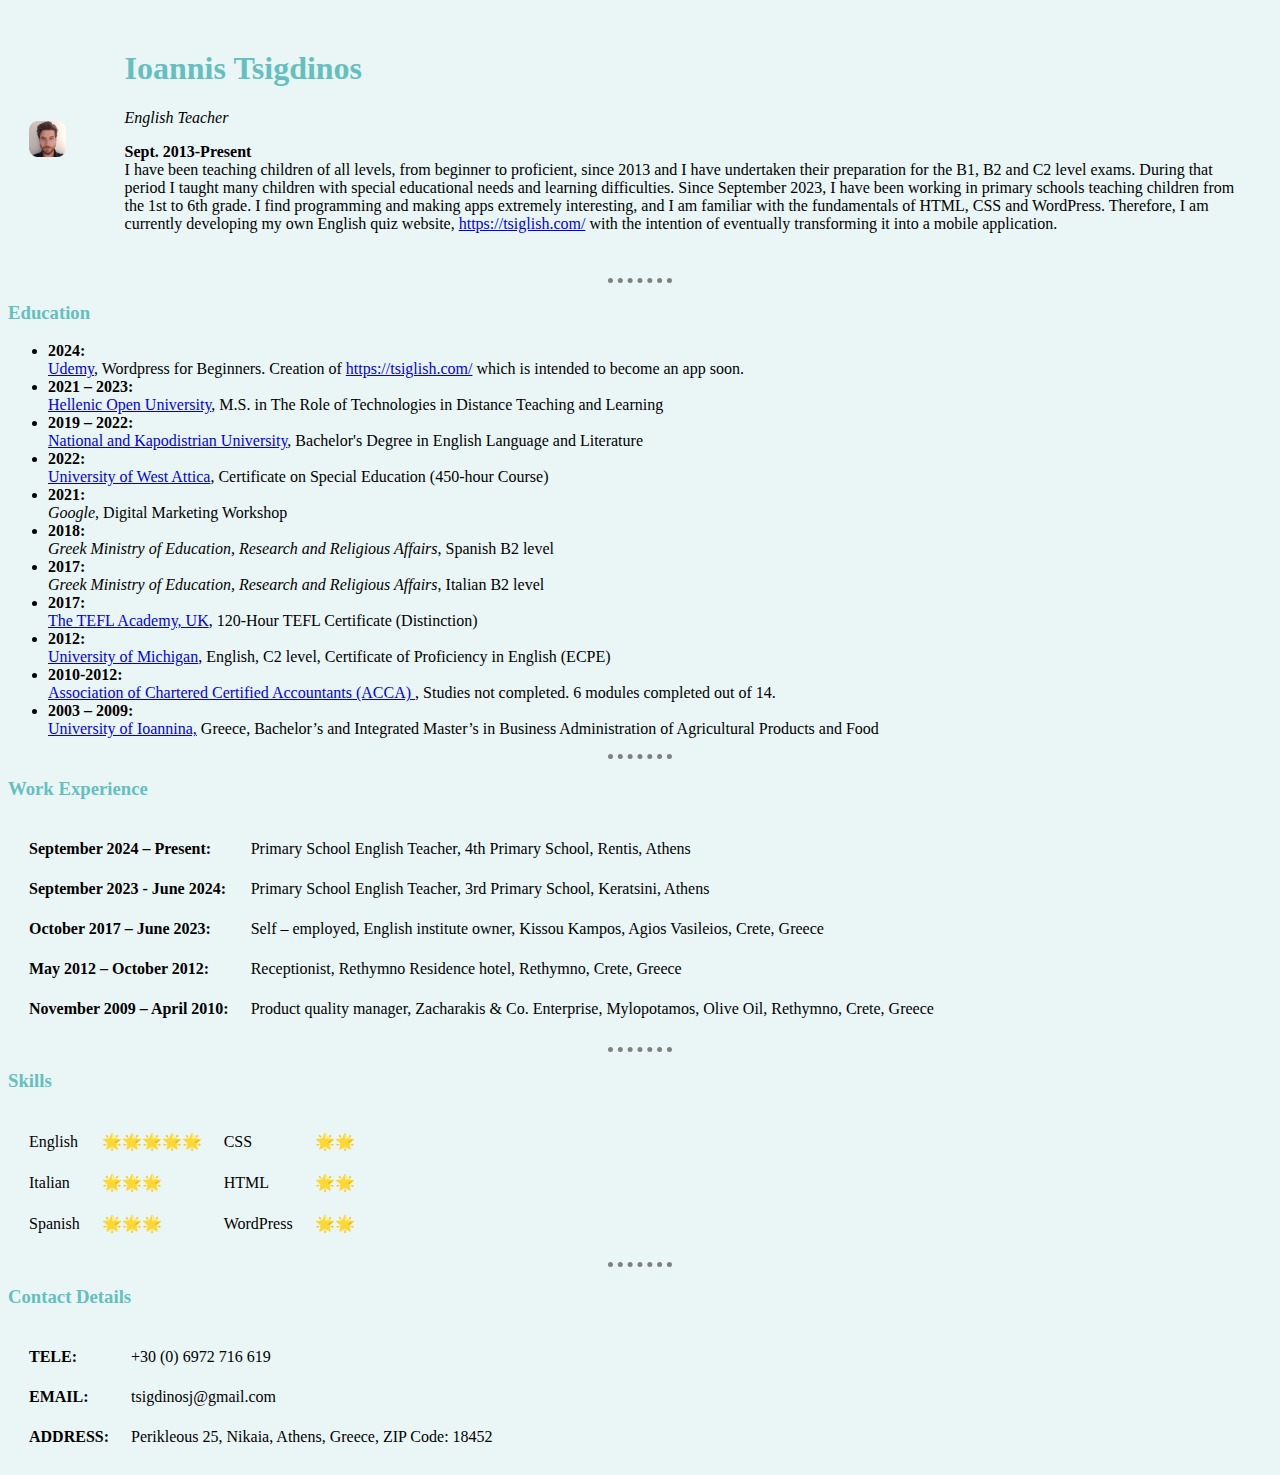
==== index.html @ edef63aa "Update index.html" ====
<!DOCTYPE html>
  <html lang="en" dir="ltr">

  <head>
    <meta name="viewport" content="width=device-width, initial-scale=1.0">
    <meta charset="utf-8">
    <title>Image and Text Wrapping</title>
<style>
    table {
        border-spacing: 20px;
    }

    img {
        float: left;
        margin-right: 20px;
        max-width: 50%; /* Adjust the maximum width as needed */
        height: auto;
    }

    p {
        clear: both;
    }

    @media only screen and (max-width: 600px) {
        img {
            float: none;
            clear: both;
            margin: 0 auto 20px; /* Center the image on smaller screens */
            max-width: 100%;
        }
    }
</style>
    
    <title>Ioannis Tsigdinos - CV</title>
    </head>
    <link rel="stylesheet" href="css/styles.css">
  <body>
    <table cellspacing="20">
      <tr>
       <td>
  <img src="images/personalProfilePic.png.png" alt="personalProfilePic" width="220" height="220">
</td>
         <td>
         <p> 
          <h1>Ioannis Tsigdinos</h1>
          <p><em> English Teacher </em></p>
          <p> <strong> Sept. 2013-Present</strong><br>
          I have been teaching children of all levels, from beginner to proficient, since 2013 and I have undertaken
          their preparation for the B1, B2 and C2 level exams. During that period I taught many children with special 
          educational needs and learning difficulties. Since September 2023, I have been working in primary schools 
          teaching children from the 1st to 6th grade.

          I find programming and making apps extremely interesting, and I am familiar with the fundamentals of HTML, 
          CSS and WordPress. Therefore, I am currently developing my own English quiz website, <a href="https://tsiglish.com/">https://tsiglish.com/</a> 
          with the intention of eventually transforming it into a mobile application.
         </p>
       
        </td>
      </tr>
    </table>
    <hr>
    <h3>Education</h3>
    <ul>
      <li><strong>2024:</strong><br><a href="https://www.udemy.com/">Udemy</a>, Wordpress for Beginners. Creation of <a href="https://tsiglish.com/">https://tsiglish.com/</a> which is intended to become an app soon.</li>
      <li><strong>2021 – 2023:</strong><br><a href="https://www.eap.gr/">Hellenic Open University</a>, M.S. in The Role of Technologies in Distance Teaching and Learning </li>
      <li><strong>2019 – 2022:</strong><br><a href="https://en.uoa.gr/">National and Kapodistrian University</a>, Bachelor's Degree in English Language and Literature </li>
      <li><strong>2022:</strong><br><a href="https://www.uniwa.gr/en/">University of West Attica</a>, Certificate on Special Education (450-hour Course) </li>
      <li><strong>2021:</strong><br><em>Google</em>, Digital Marketing Workshop</li>
      <li><strong>2018:</strong><br><em>Greek Ministry of Education, Research and Religious Affairs</em>, Spanish B2 level</li>
      <li><strong>2017:</strong><br><em>Greek Ministry of Education, Research and Religious Affairs</em>, Italian B2 level</li>
      <li><strong>2017:</strong><br><a href="https://www.theteflacademy.com/eu/">The TEFL Academy, UK</a>, 120-Hour TEFL Certificate (Distinction) </li>
      <li><strong>2012:</strong><br><a href="https://michiganassessment.org/michigan-tests/ecpe/">University of Michigan</a>, English, C2 level, Certificate of Proficiency in English (ECPE)</li>
      <li><strong>2010-2012:</strong><br><a href="https://www.accaglobal.com/uk/en.html">Association of Chartered Certified Accountants (ACCA) </a>, Studies not completed. 6 modules completed out of 14.</li>
      <li><strong>2003 – 2009:</strong><br><a href="https://www.uoi.gr/">University of Ioannina,</a> Greece, Bachelor’s and Integrated Master’s in Business Administration of Agricultural Products and Food</li>
    </ul>
    <hr>
    <h3>Work Experience</h3>
    <table cellspacing="10">
      <tr>
        <td><strong>September 2024 – Present:</strong><br></td>
        <td>Primary School English Teacher, 4th Primary School, Rentis, Athens</td>
      </tr>
      <tr>
        <td><strong>September 2023 - June 2024:</strong></td>
        <td>Primary School English Teacher, 3rd Primary School, Keratsini, Athens</td>
      </tr>
      <tr>
        <td><strong>October 2017 – June 2023:</strong></td>
        <td>Self – employed, English institute owner, Kissou Kampos, Agios Vasileios, Crete, Greece</td>
      </tr>
      <tr>
        <td><strong>May 2012 – October 2012:</strong></td>
        <td>Receptionist, Rethymno Residence hotel, Rethymno, Crete, Greece</td>
      </tr>
       <tr>
        <td><strong>November 2009 – April 2010:</strong></td>
        <td>Product quality manager, Zacharakis & Co. Enterprise, Mylopotamos, Olive Oil, Rethymno, Crete, Greece</td>
      </tr>
    </table>
    <hr>
    <h3>Skills</h3>
    <table cellspacing="10">
      <tr>
        <td>English</td>
        <td>🌟🌟🌟🌟🌟</td>
        <td>CSS</td>
        <td>🌟🌟</td>
      <tr>
        <td>Italian</td>
        <td>🌟🌟🌟</td>
        <td>HTML</td>
        <td>🌟🌟</td>
      <tr>
        <td>Spanish</td>
        <td>🌟🌟🌟</td>
        <td>WordPress</td>
        <td>🌟🌟</td>
      </tr>
      </tr>
    </table>
    <hr>
    <h3>Contact Details</h3>
<table cellspacing="10">
      <tr>
        <td><strong>TELE:</strong><br></td>
        <td>+30 (0) 6972 716 619 </td>
      </tr>
      <tr>
        <td><strong>EMAIL:</strong></td>
        <td>tsigdinosj@gmail.com</td>
      </tr>
      <tr>
        <td><strong>ΑDDRESS:</strong></td>
        <td>Perikleous 25, Nikaia, Athens, Greece, ZIP Code: 18452</td>
      </tr>

  </body>

  </html>
---- css/styles.css ----
body {
  background-color: #EAF6F6;
}
 
hr {
  border-style: none;
  border-top-style: dotted;
  border-color: grey;
  border-width: 5px;
  width: 5%;
}

h1 {
  color: #66BFBF;
}

h3 {
  color: #66BFBF;
}
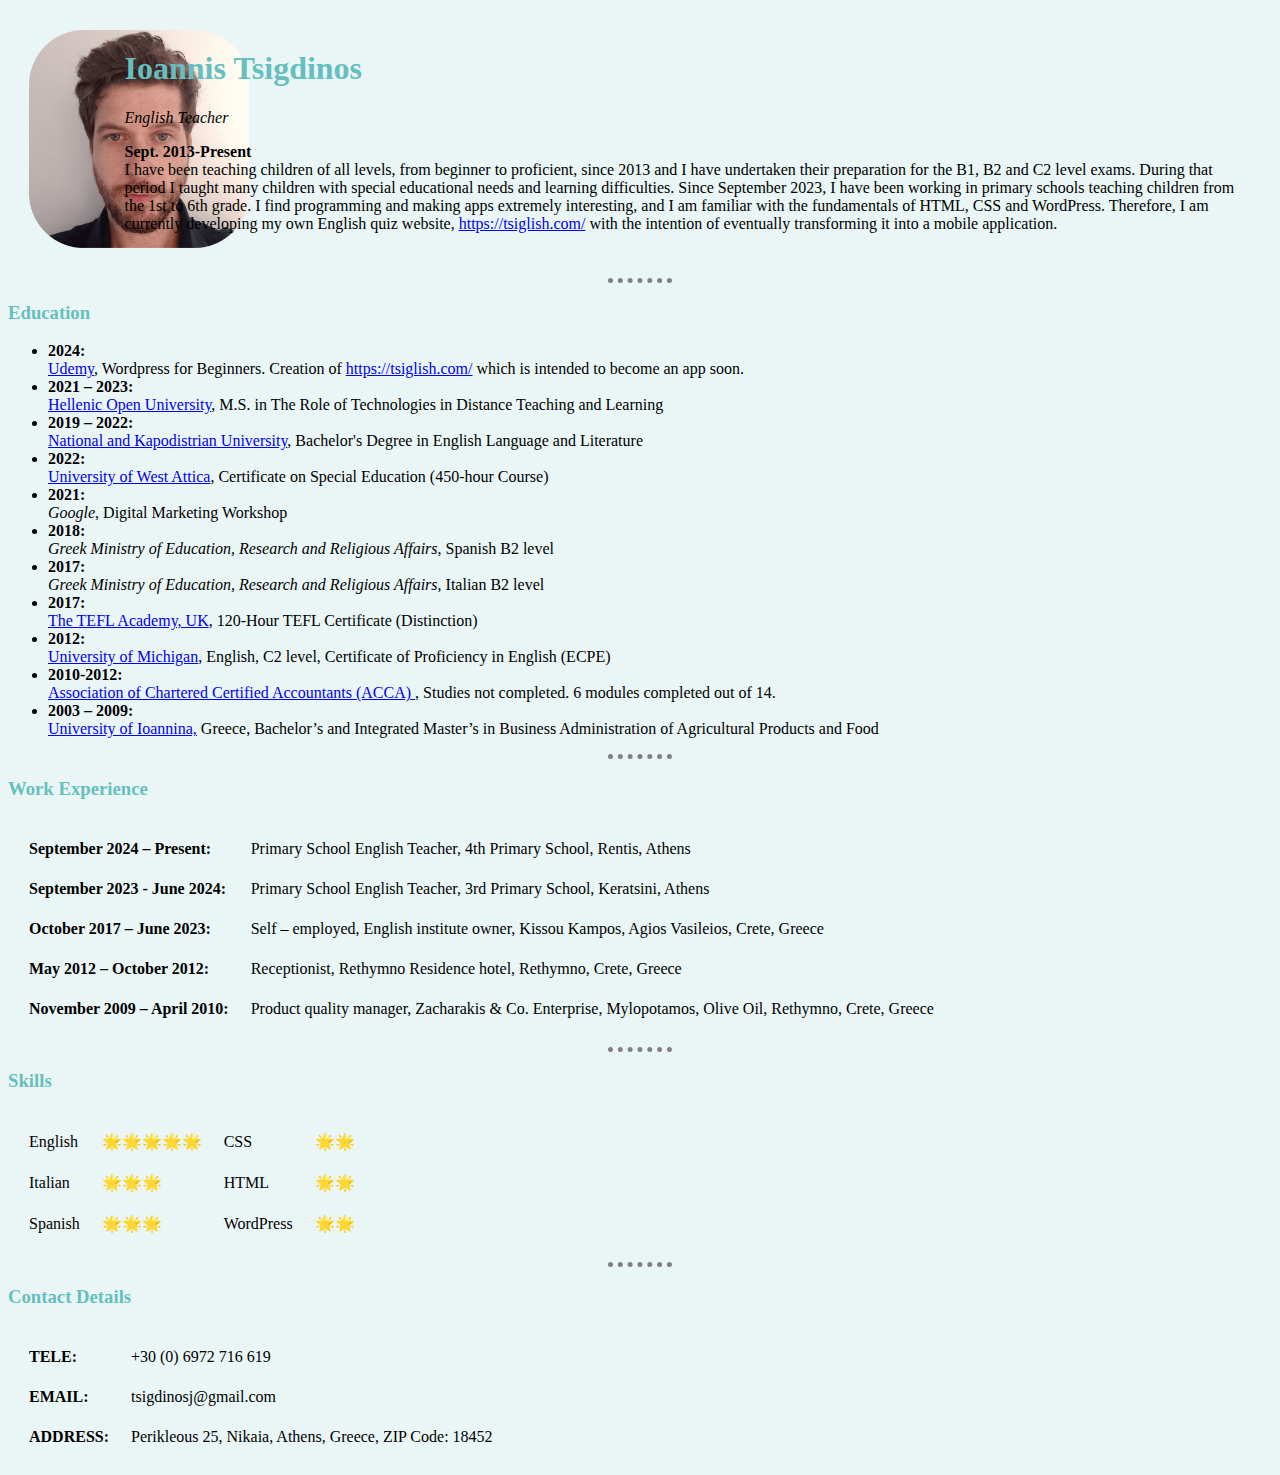
==== commit 78f2aae6: "Update index.html" ====
--- a/index.html
+++ b/index.html
@@ -13,7 +13,7 @@
     img {
         float: left;
         margin-right: 20px;
-        max-width: 50%; /* Adjust the maximum width as needed */
+        max-width: 500%; /* Adjust the maximum width as needed */
         height: auto;
     }
 
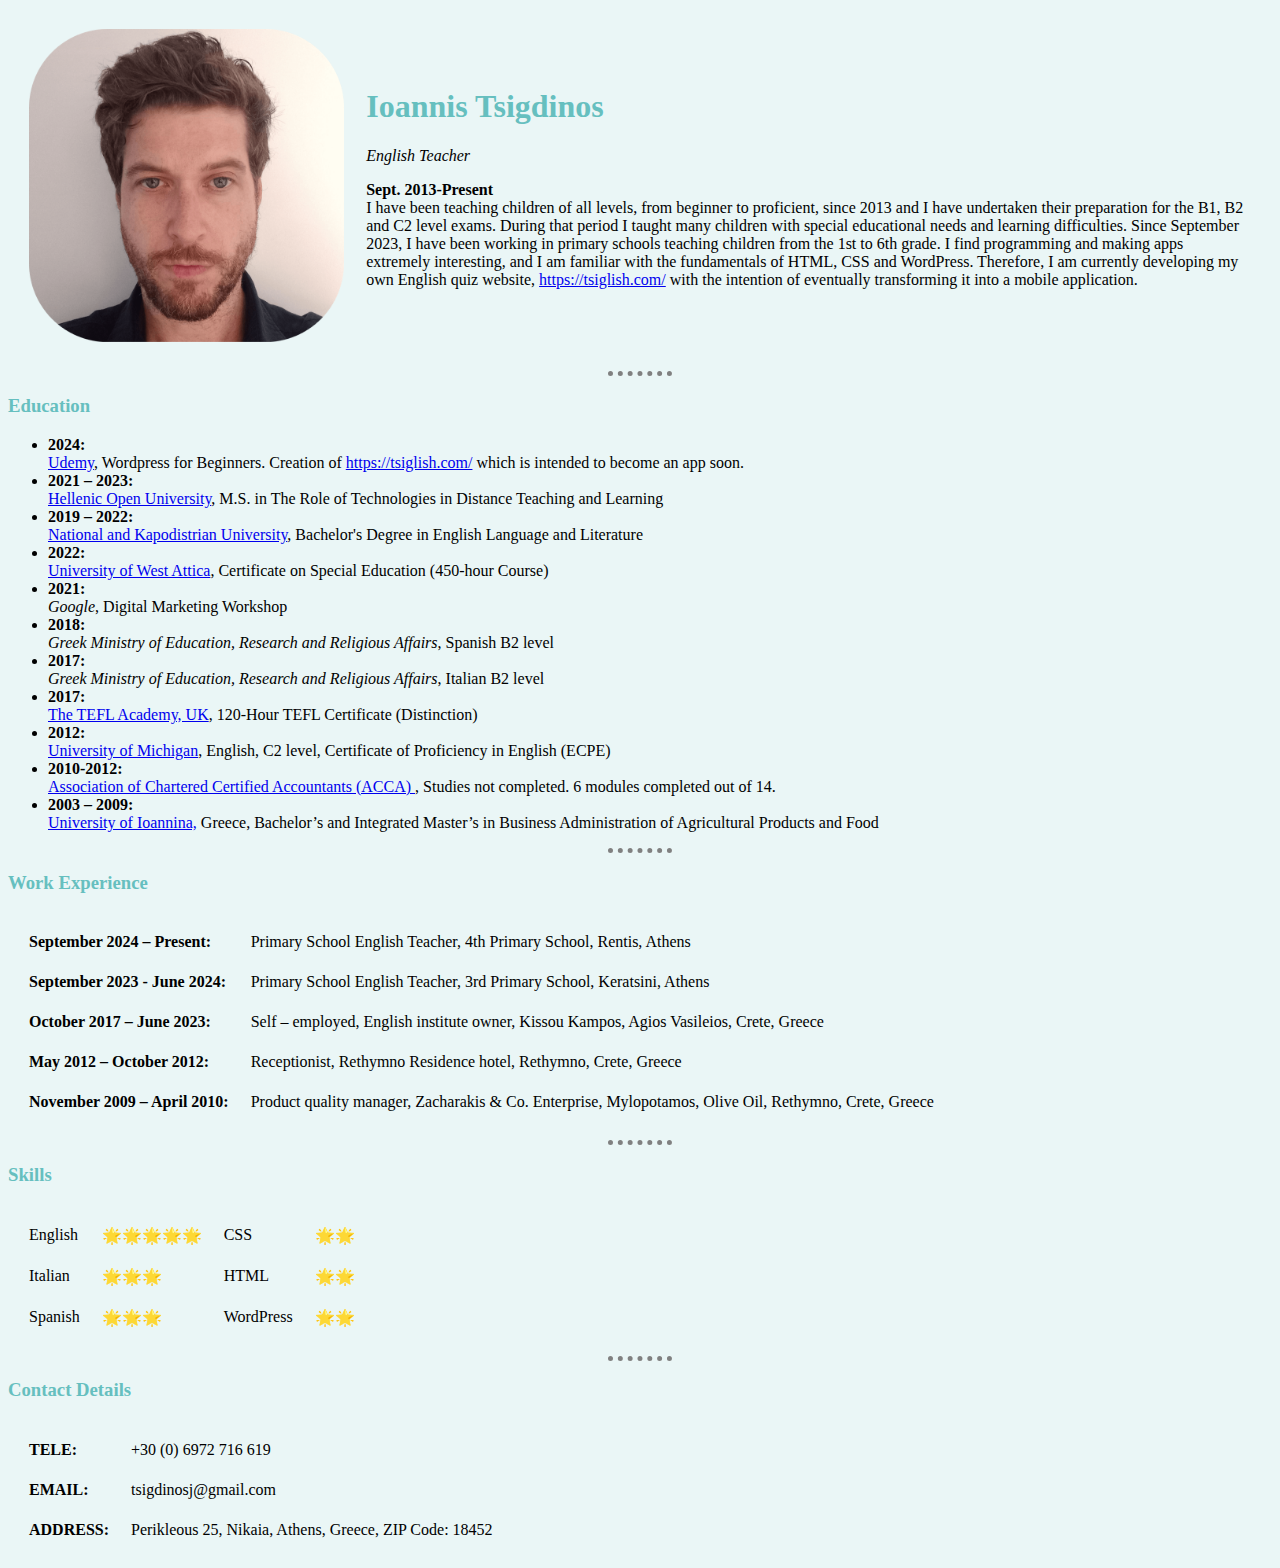
==== commit 8fb77e3b: "Update index.html" ====
--- a/index.html
+++ b/index.html
@@ -13,7 +13,8 @@
     img {
         float: left;
         margin-right: 20px;
-        max-width: 500%; /* Adjust the maximum width as needed */
+        width: 100%;
+        max-width: 500%; /* Make the image at least 5 times bigger */
         height: auto;
     }
 
@@ -26,6 +27,7 @@
             float: none;
             clear: both;
             margin: 0 auto 20px; /* Center the image on smaller screens */
+            width: 100%;
             max-width: 100%;
         }
     }
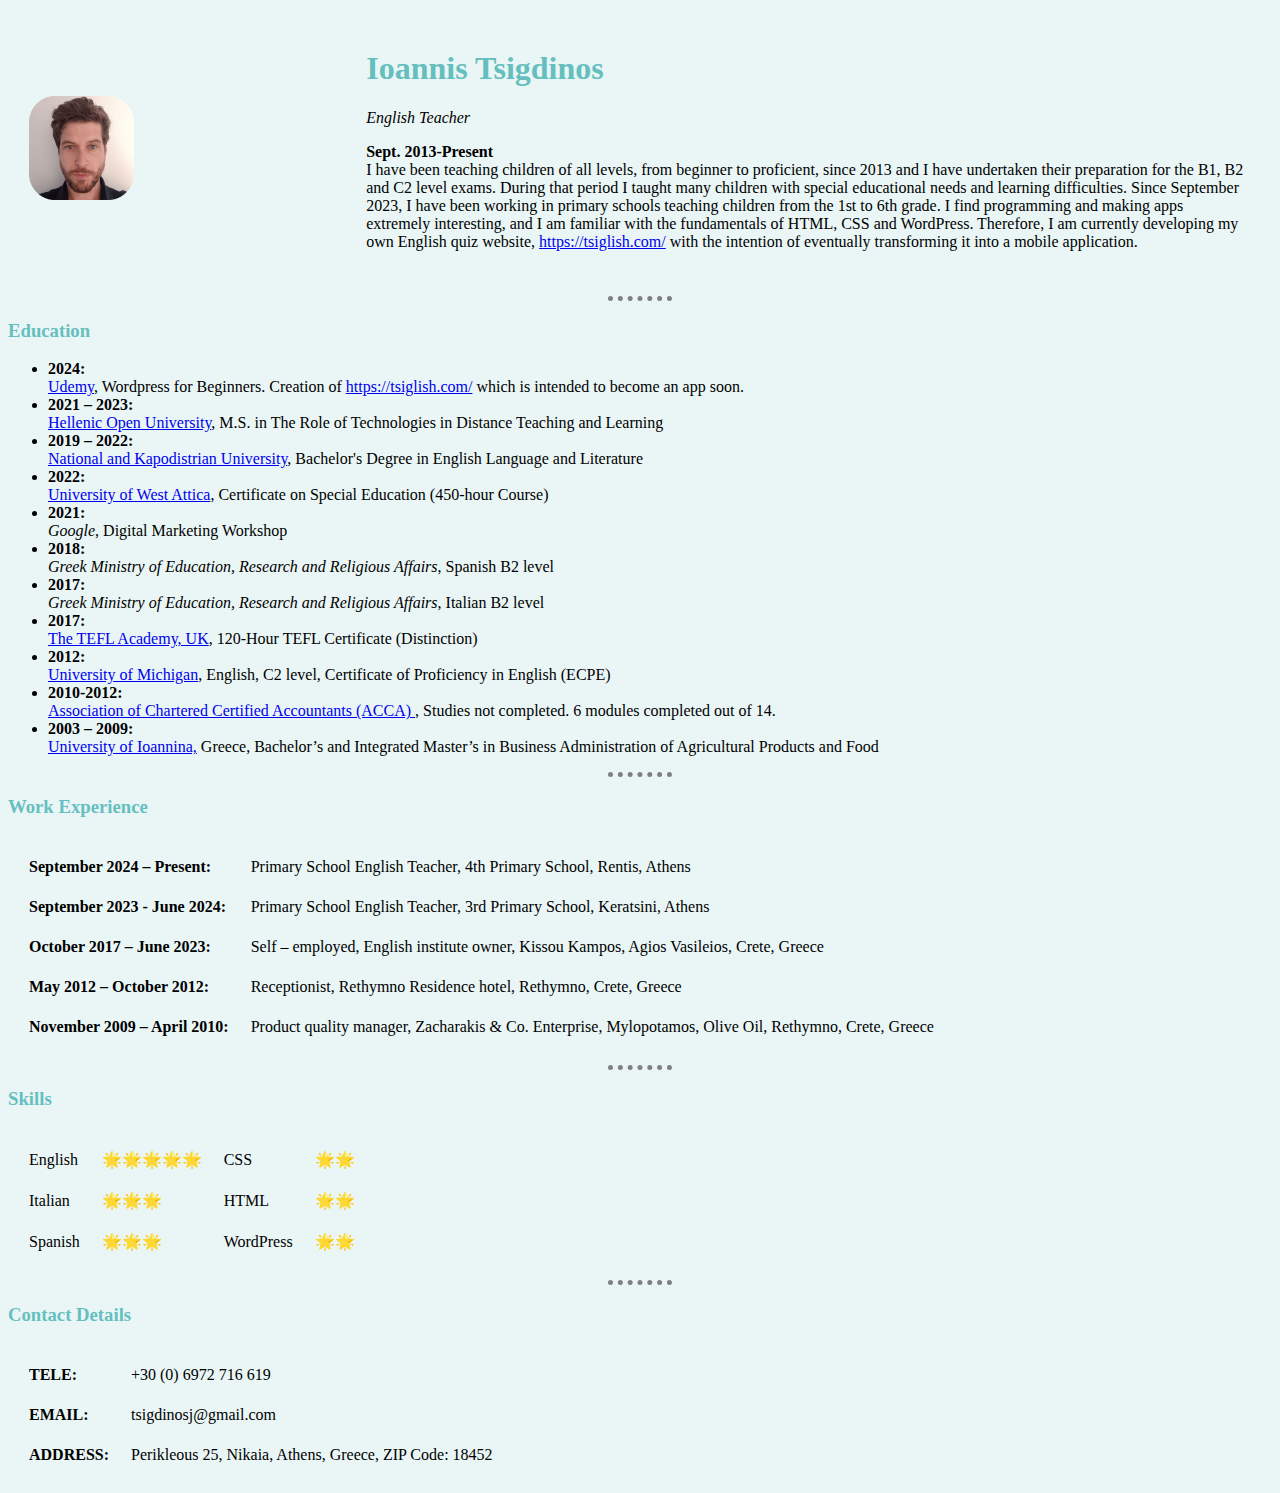
==== commit a705669a: "Update index.html" ====
--- a/index.html
+++ b/index.html
@@ -6,31 +6,55 @@
     <meta charset="utf-8">
     <title>Image and Text Wrapping</title>
 <style>
-    table {
-        border-spacing: 20px;
-    }
 
-    img {
-        float: left;
-        margin-right: 20px;
-        width: 100%;
-        max-width: 500%; /* Make the image at least 5 times bigger */
-        height: auto;
-    }
+table {
 
-    p {
-        clear: both;
-    }
+border-spacing: 20px;
 
-    @media only screen and (max-width: 600px) {
-        img {
-            float: none;
-            clear: both;
-            margin: 0 auto 20px; /* Center the image on smaller screens */
-            width: 100%;
-            max-width: 100%;
-        }
-    }
+}
+
+img {
+
+float: left;
+
+margin-right: 20px;
+
+width: 33.33%; /* Make the image 3 times smaller on computers */
+
+max-width: 33.33%; /* Make the image 3 times smaller on computers */
+
+height: auto;
+
+}
+
+p {
+
+margin-top: 0;
+
+clear: both;
+
+}
+
+@media only screen and (max-width: 600px) {
+
+img {
+
+width: 100%; /* Make the image 3 times bigger on phones */
+
+max-width: 100%; /* Make the image 3 times bigger on phones */
+
+margin: 0 auto 20px; /* Center the image on smaller screens */
+
+}
+
+td {
+
+width: 100%; /* Ensure text occupies full width under the image on phones */
+
+}
+
+}
+
 </style>
     
     <title>Ioannis Tsigdinos - CV</title>
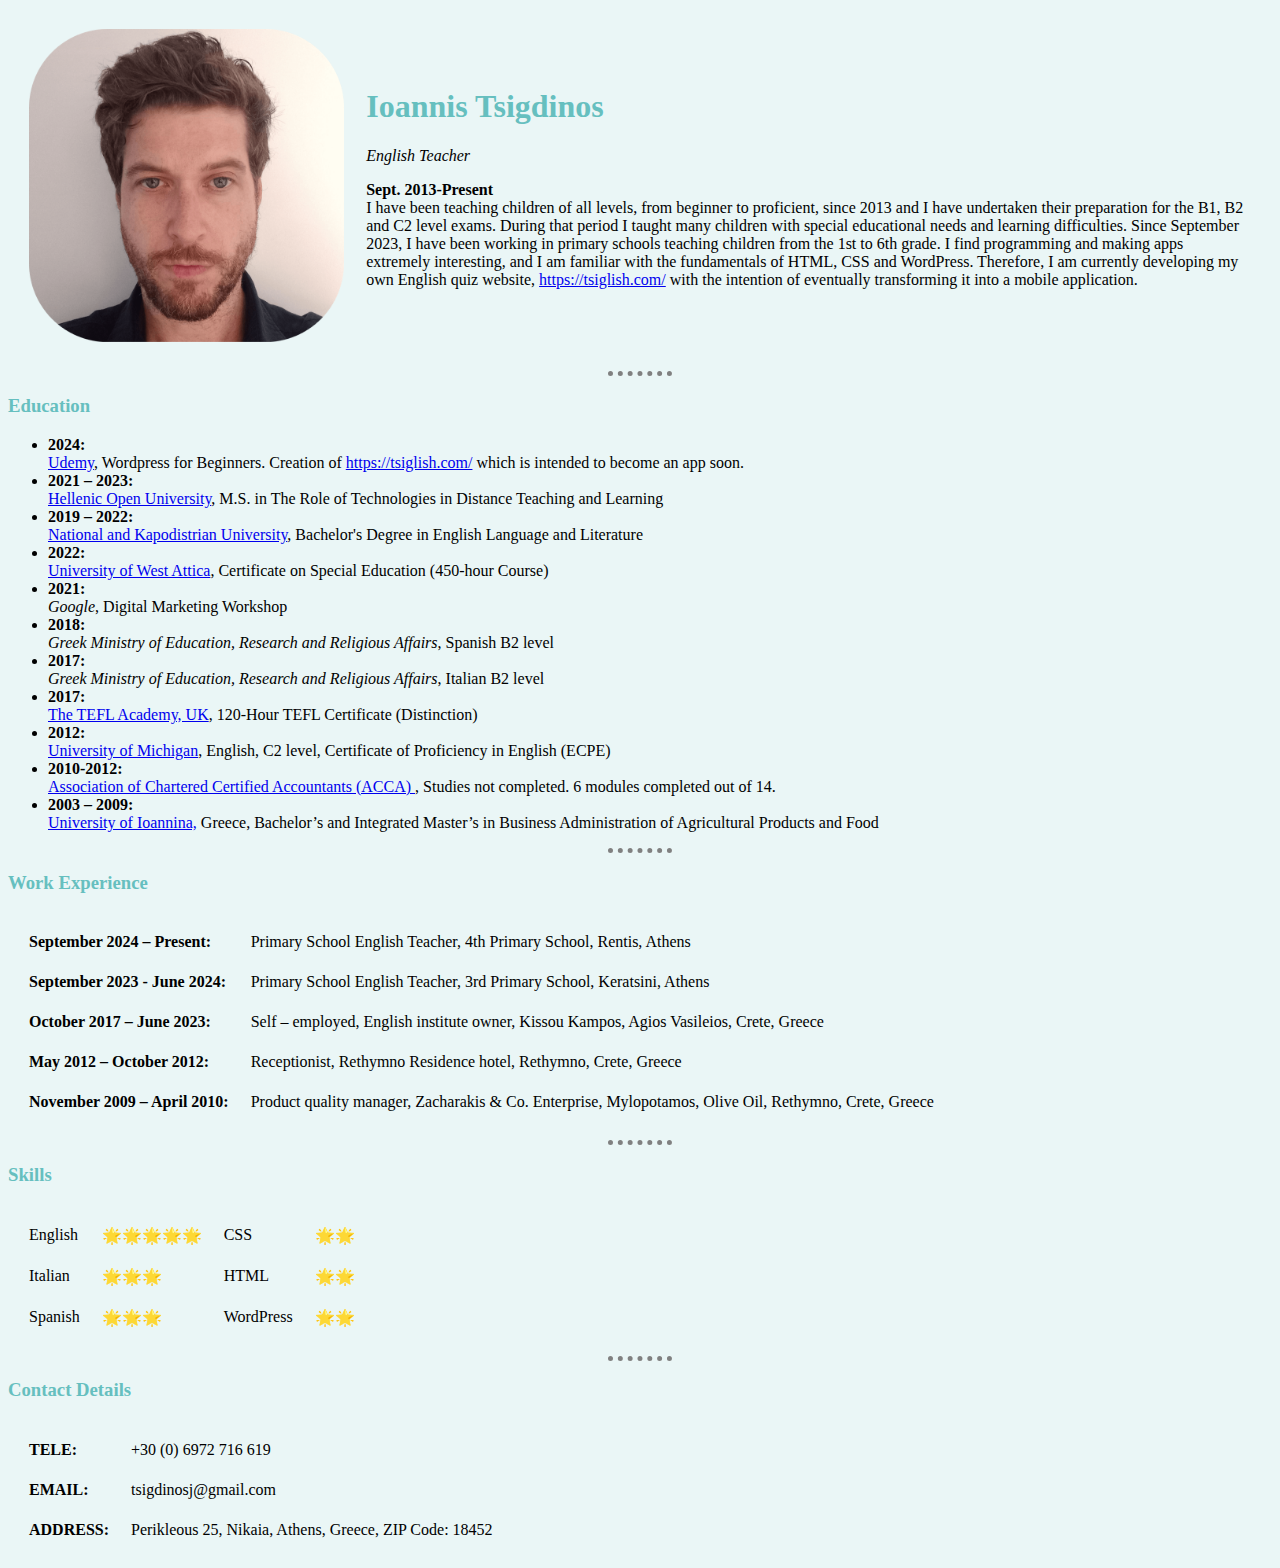
==== commit 62212521: "Update index.html" ====
--- a/index.html
+++ b/index.html
@@ -6,57 +6,31 @@
     <meta charset="utf-8">
     <title>Image and Text Wrapping</title>
 <style>
+    table {
+        border-spacing: 20px;
+    }
 
-table {
+    img {
+        float: left;
+        margin-right: 20px;
+        width: auto;
+        height: auto;
+        max-width: 100%;
+    }
 
-border-spacing: 20px;
+    p {
+        margin-top: 0;
+    }
 
-}
-
-img {
-
-float: left;
-
-margin-right: 20px;
-
-width: 33.33%; /* Make the image 3 times smaller on computers */
-
-max-width: 33.33%; /* Make the image 3 times smaller on computers */
-
-height: auto;
-
-}
-
-p {
-
-margin-top: 0;
-
-clear: both;
-
-}
-
-@media only screen and (max-width: 600px) {
-
-img {
-
-width: 100%; /* Make the image 3 times bigger on phones */
-
-max-width: 100%; /* Make the image 3 times bigger on phones */
-
-margin: 0 auto 20px; /* Center the image on smaller screens */
-
-}
-
-td {
-
-width: 100%; /* Ensure text occupies full width under the image on phones */
-
-}
-
-}
-
+    @media only screen and (max-width: 600px) {
+        img {
+            float: none;
+            clear: both;
+            margin: 0 auto 20px; /* Center the image on smaller screens */
+            max-width: 100%;
+        }
+    }
 </style>
-    
     <title>Ioannis Tsigdinos - CV</title>
     </head>
     <link rel="stylesheet" href="css/styles.css">
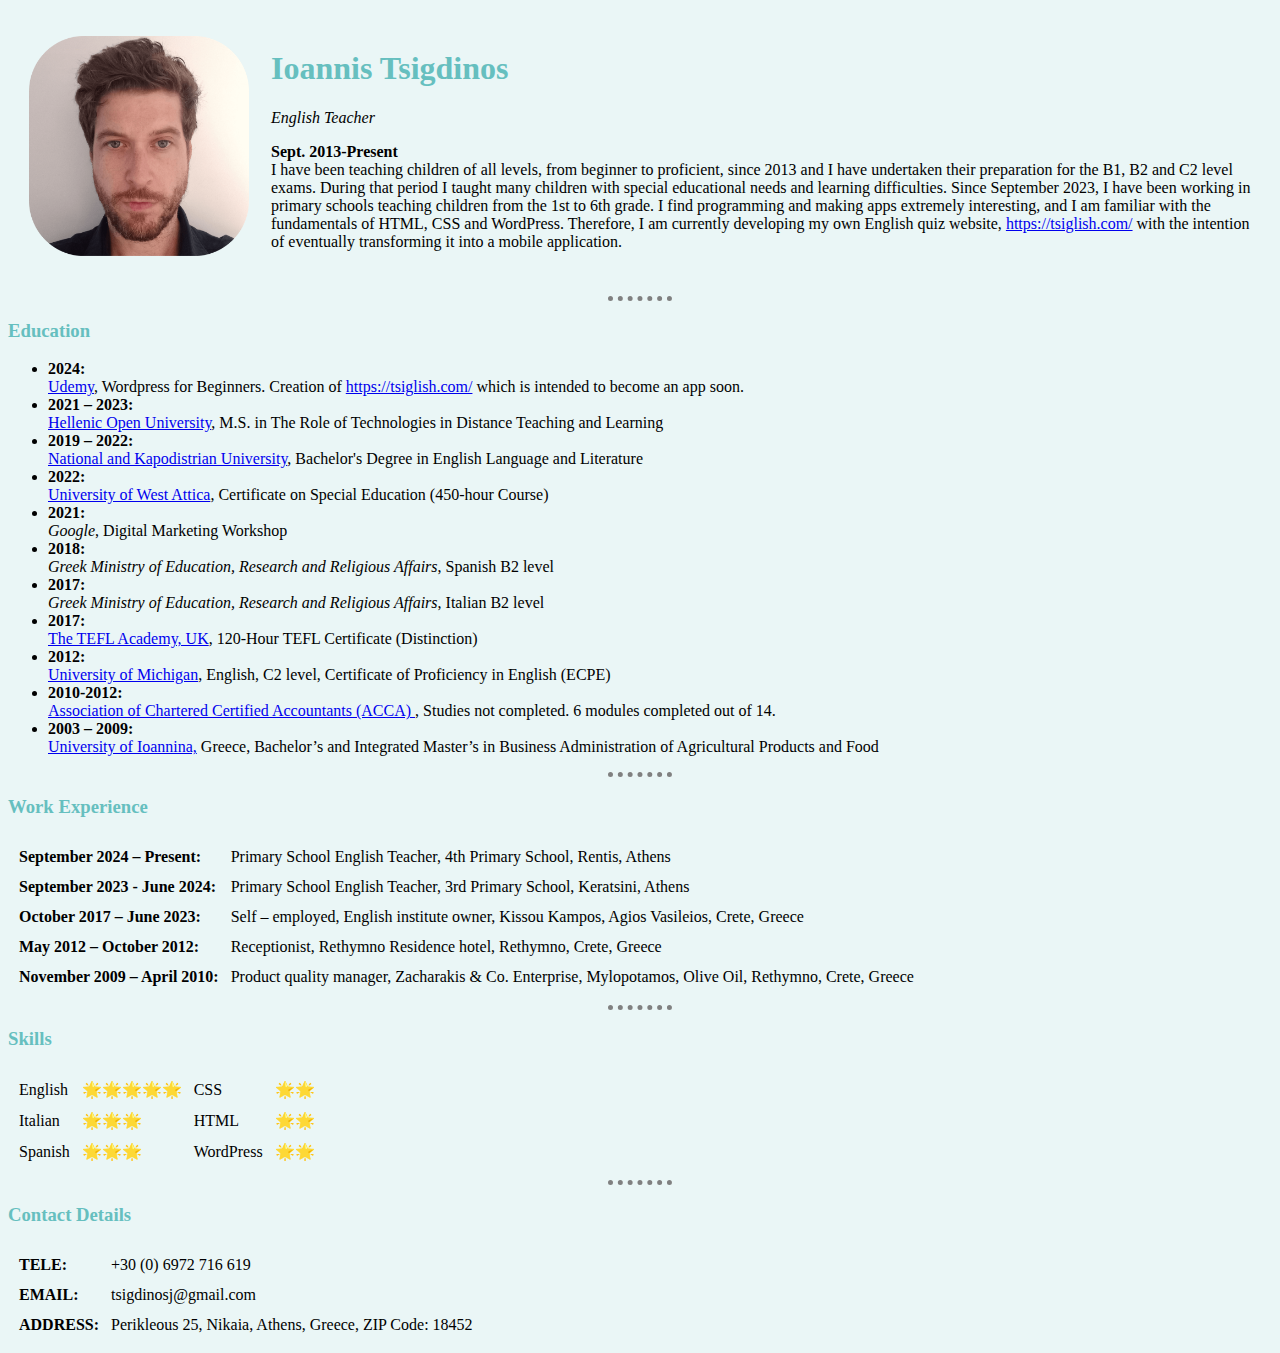
==== commit 5d3f085d: "Update index.html" ====
--- a/index.html
+++ b/index.html
@@ -4,33 +4,7 @@
   <head>
     <meta name="viewport" content="width=device-width, initial-scale=1.0">
     <meta charset="utf-8">
-    <title>Image and Text Wrapping</title>
-<style>
-    table {
-        border-spacing: 20px;
-    }
-
-    img {
-        float: left;
-        margin-right: 20px;
-        width: auto;
-        height: auto;
-        max-width: 100%;
-    }
-
-    p {
-        margin-top: 0;
-    }
-
-    @media only screen and (max-width: 600px) {
-        img {
-            float: none;
-            clear: both;
-            margin: 0 auto 20px; /* Center the image on smaller screens */
-            max-width: 100%;
-        }
-    }
-</style>
+      
     <title>Ioannis Tsigdinos - CV</title>
     </head>
     <link rel="stylesheet" href="css/styles.css">
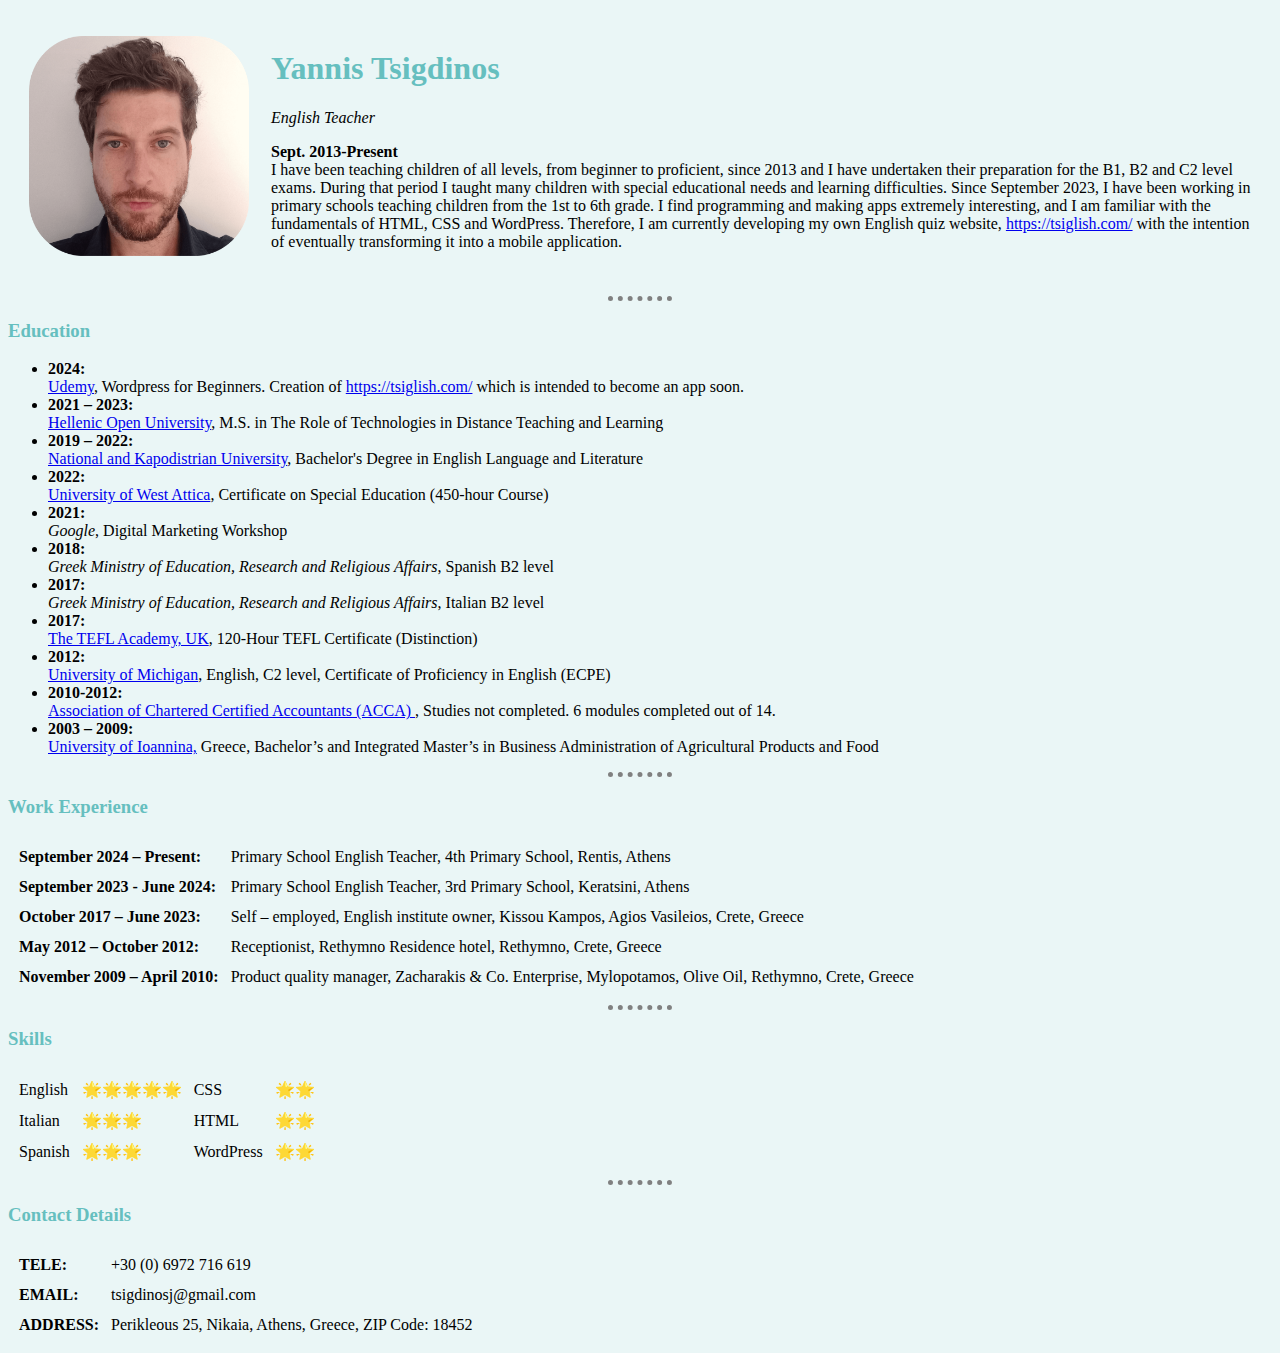
==== commit d33d06da: "Update index.html" ====
--- a/index.html
+++ b/index.html
@@ -5,7 +5,7 @@
     <meta name="viewport" content="width=device-width, initial-scale=1.0">
     <meta charset="utf-8">
       
-    <title>Ioannis Tsigdinos - CV</title>
+    <title>Yannis Tsigdinos - CV</title>
     </head>
     <link rel="stylesheet" href="css/styles.css">
   <body>
@@ -16,7 +16,7 @@
 </td>
          <td>
          <p> 
-          <h1>Ioannis Tsigdinos</h1>
+          <h1>Yannis Tsigdinos</h1>
           <p><em> English Teacher </em></p>
           <p> <strong> Sept. 2013-Present</strong><br>
           I have been teaching children of all levels, from beginner to proficient, since 2013 and I have undertaken
